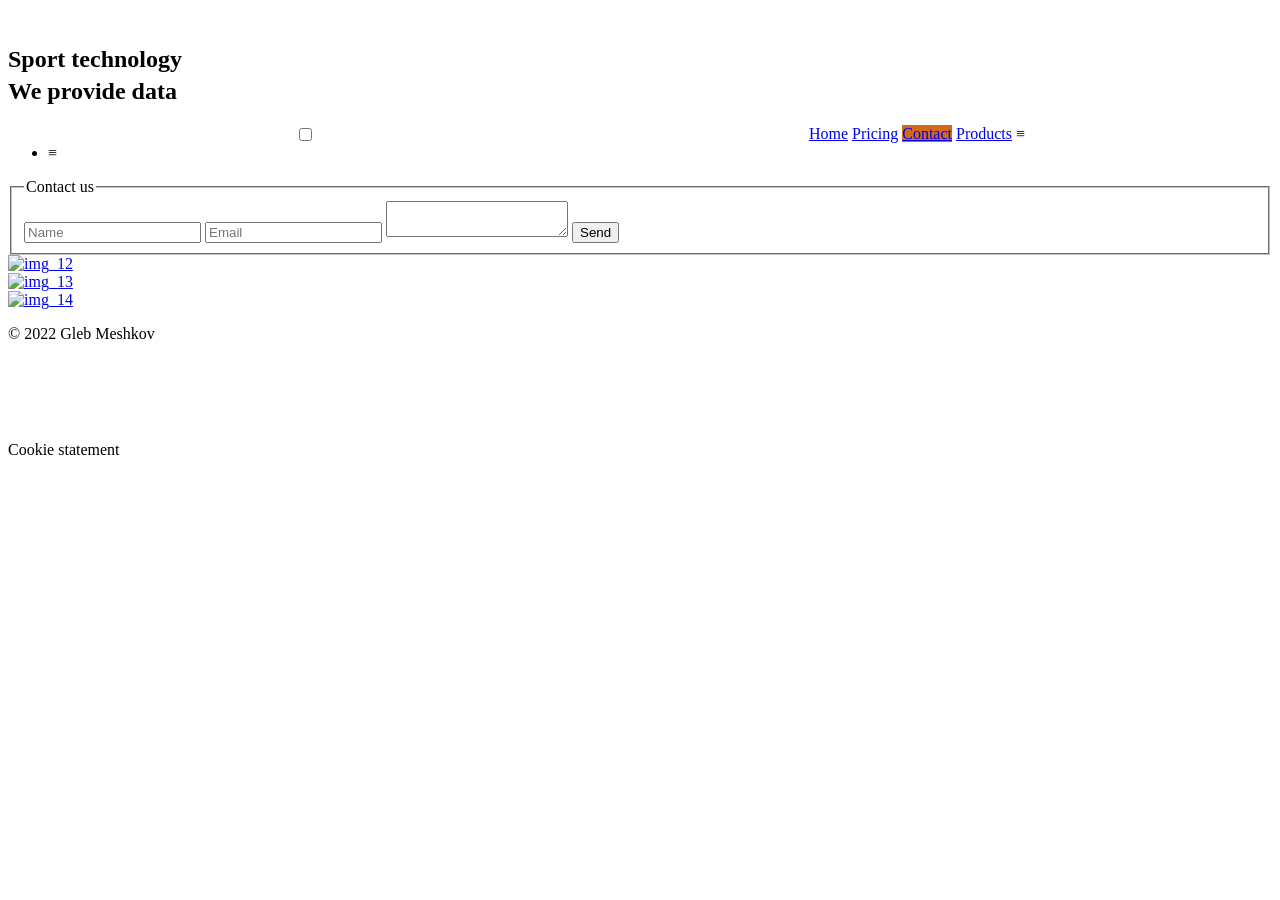
==== contact.html @ eccab487 "Add files via upload" ====
<!DOCTYPE html>
<html lang="en">
<head>
    <meta charset="UTF-8">
    <title>Contact</title>
</head>
<body>
<link rel="preconnect" href="https://fonts.googleapis.com">
<link rel="preconnect" href="https://fonts.gstatic.com" crossorigin="">
<link href="https://fonts.googleapis.com/css2?family=Noto+Sans+Mono:wght@100;300&amp;display=swap" rel="stylesheet">
<link href="css/contact.css" rel="stylesheet">
<meta name="viewport" content="width=device-width, initial-scale=1">
<header>
    <article id="logoAndCompany" style="flex-direction: column; gap: 5px;">
        <img src="img/img_4.png" id="logo" alt="">
        <h1 style="margin-bottom: 5px">Sport technology</h1>
        <h2 style="margin-top: 0;">We provide data</h2>
    </article>
    <nav>
        <ul class='nav-bar'>
            <li class="li" style="display: flex; justify-content: space-around">
                <input type='checkbox' id='check'>
                <span class="menu" >
                    <a class="li" href="index.html">Home</a>
                    <a class="li" href="pricing.html">Pricing</a>
                    <a class="li" href="contact.html" style="background: chocolate">Contact</a>
                    <a class="li" href="product.html">Products</a>
                    <label for="check" class="open-menu">≡</label>
                </span>
            </li>

            <li class="li">
                <label for="check" class="close-menu">≡</label>
            </li>
        </ul>
    </nav>
</header>
<section>
    <form method="post" action="contact.html">
        <fieldset id="form_style">
            <legend>Contact us</legend> <label><input type="text" name="name" placeholder="Name"></label> <label><input type="email" name="email" placeholder="Email"></label> <label>
            <textarea name="message"></textarea></label> <input type="submit" name="send" value="Send">
        </fieldset>
    </form>
    <section id="products">
    <aside id="product_1">
        <article>
            <span class="asides"><a href="https://www.inholland.nl/" style="width: 100%"><img class="scaled_image" src="img/img_12.png" id="img_1" alt="img_12"></a></span>
        </article>
    </aside>
    <aside id="product_2">
        <article>
            <span class="asides"><a href="https://www.inholland.nl/"><img class="scaled_image" src="img/img_13.png" id="img_2" alt="img_13"></a></span>
        </article>
    </aside>
    <aside id="product_3">
        <article>
            <span class="asides"><a href="https://www.inholland.nl/"><img class="scaled_image" src="img/img_14.png" id="img_3" alt="img_14"></a></span>
        </article>
    </aside>
    </section>
</section>
<footer style="height: 100px">
    <p>© 2022 Gleb Meshkov</p>
</footer>
<section id="coockie">
    <p>Cookie statement</p>
</section>
</body>
</html>
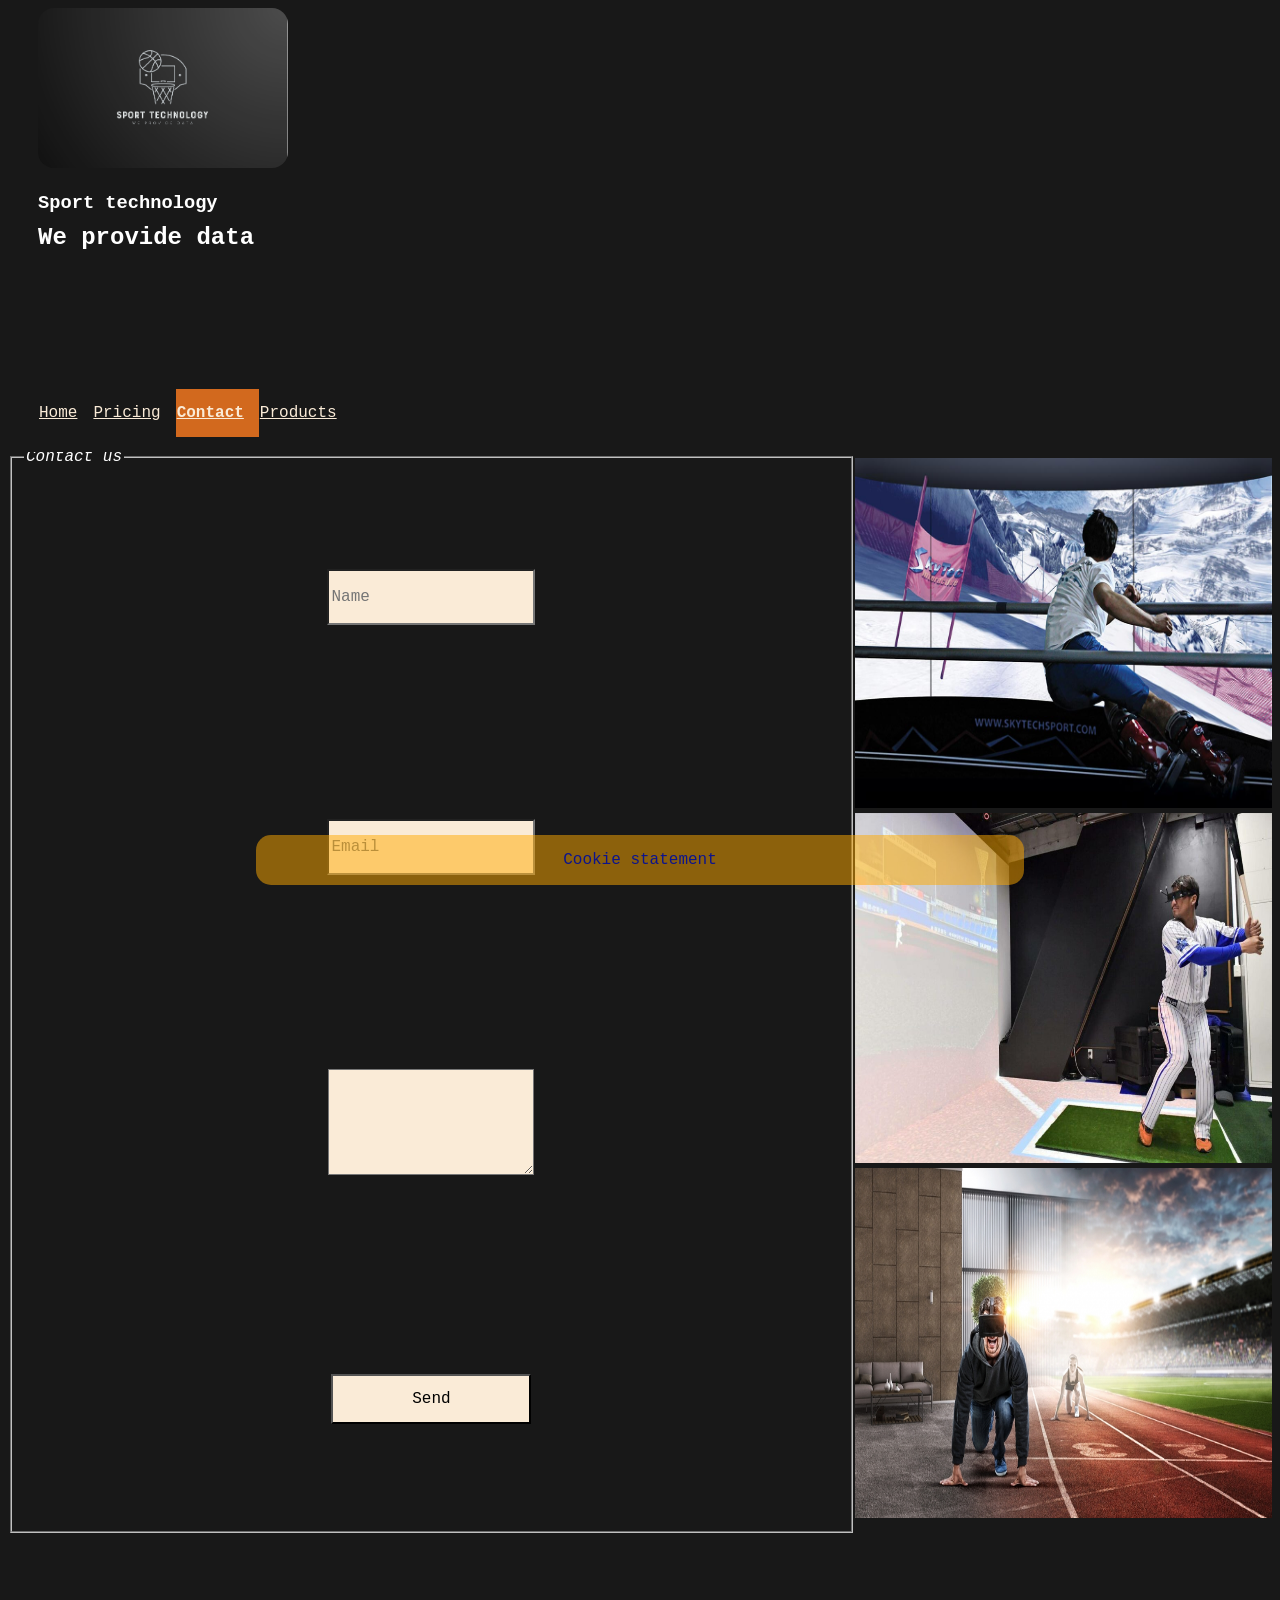
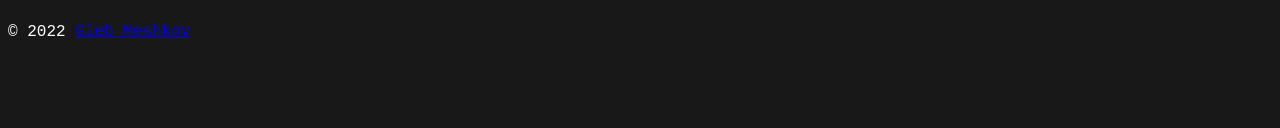
==== commit fae4d4e2: "Update contact.html" ====
--- a/contact.html
+++ b/contact.html
@@ -2,69 +2,98 @@
 <html lang="en">
 <head>
     <meta charset="UTF-8">
+    <meta name="author" content="Gleb Meshkov" />
+    <meta name="description" content="This website was made as a web markup assignment for Inholland University of Applied Science.  " />
+    <meta name="keywords" content="Inholland, Web Markup, Sports, Applied Sciend, AR" />
+    <meta name="viewport" content="width=device-width, initial-scale=1">
     <title>Contact</title>
+    <link rel="icon" type="image/x-icon" href="img/favicon.ico">
 </head>
 <body>
 <link rel="preconnect" href="https://fonts.googleapis.com">
 <link rel="preconnect" href="https://fonts.gstatic.com" crossorigin="">
 <link href="https://fonts.googleapis.com/css2?family=Noto+Sans+Mono:wght@100;300&amp;display=swap" rel="stylesheet">
-<link href="css/contact.css" rel="stylesheet">
-<meta name="viewport" content="width=device-width, initial-scale=1">
-<header>
-    <article id="logoAndCompany" style="flex-direction: column; gap: 5px;">
-        <img src="img/img_4.png" id="logo" alt="">
-        <h1 style="margin-bottom: 5px">Sport technology</h1>
-        <h2 style="margin-top: 0;">We provide data</h2>
+<link href="css/contact.css" rel="stylesheet" type="text/css">
+<header style="width: 100%">
+    <article id="menu_pos">
+        <article id="logoAndCompany" style="flex-direction: column; gap: 5px;">
+            <img title="logo" src="img/img_4.png" id="logo" alt="">
+            <h1 style="margin-bottom: 5px">Sport technology</h1>
+            <h2 style="margin-top: 0;">We provide data</h2>
+
+        </article>
+        <nav>
+            <ul class='nav-bar'>
+                <li class="li" style="display: flex; justify-content: space-around">
+                    <input type='checkbox' id='check'>
+                    <span class="menu">
+                        <a class="li" href="index.html">Home</a>
+                        <a class="li" href="pricing.html">Pricing</a>
+                        <a class="li" href="contact.html" style="background: chocolate"><strong>Contact</strong></a>
+                        <a class="li" href="product.html">Products</a>
+                        <label for="check" class="open-menu">≡</label>
+                    </span>
+                </li>
+
+                <li class="li">
+                    <label for="check" class="close-menu">≡</label>
+                </li>
+            </ul>
+        </nav>
     </article>
-    <nav>
-        <ul class='nav-bar'>
-            <li class="li" style="display: flex; justify-content: space-around">
-                <input type='checkbox' id='check'>
-                <span class="menu" >
-                    <a class="li" href="index.html">Home</a>
-                    <a class="li" href="pricing.html">Pricing</a>
-                    <a class="li" href="contact.html" style="background: chocolate">Contact</a>
-                    <a class="li" href="product.html">Products</a>
-                    <label for="check" class="open-menu">≡</label>
-                </span>
-            </li>
-
-            <li class="li">
-                <label for="check" class="close-menu">≡</label>
-            </li>
-        </ul>
-    </nav>
 </header>
 <section>
     <form method="post" action="contact.html">
         <fieldset id="form_style">
-            <legend>Contact us</legend> <label><input type="text" name="name" placeholder="Name"></label> <label><input type="email" name="email" placeholder="Email"></label> <label>
-            <textarea name="message"></textarea></label> <input type="submit" name="send" value="Send">
+            <legend><em>Contact us</em></legend>
+
+            <label>
+                <input type="text" name="name" placeholder="Name">
+            </label>
+
+            <label>
+                <input type="email" name="email" placeholder="Email">
+            </label>
+
+            <label>
+                <textarea name="message"></textarea>
+            </label>
+            <input type="submit" name="send" value="Send">
         </fieldset>
     </form>
     <section id="products">
-    <aside id="product_1">
-        <article>
-            <span class="asides"><a href="https://www.inholland.nl/" style="width: 100%"><img class="scaled_image" src="img/img_12.png" id="img_1" alt="img_12"></a></span>
-        </article>
-    </aside>
-    <aside id="product_2">
-        <article>
-            <span class="asides"><a href="https://www.inholland.nl/"><img class="scaled_image" src="img/img_13.png" id="img_2" alt="img_13"></a></span>
-        </article>
-    </aside>
-    <aside id="product_3">
-        <article>
-            <span class="asides"><a href="https://www.inholland.nl/"><img class="scaled_image" src="img/img_14.png" id="img_3" alt="img_14"></a></span>
-        </article>
-    </aside>
+        <aside id="product_1">
+            <article>
+                <span class="asides">
+                    <a href="https://www.inholland.nl/" style="width: 100%">
+                        <img title="skier" class="scaled_image" src="img/img_12.png" id="img_1" alt="img_12">
+
+                    </a>
+                </span>
+            </article>
+        </aside>
+        <aside id="product_2">
+            <article>
+                <span class="asides"><a href="https://www.inholland.nl/"><img title="baseball player"
+                                                                              class="scaled_image" src="img/img_13.png"
+                                                                              id="img_2" alt="img_13"></a></span>
+            </article>
+        </aside>
+        <aside id="product_3">
+            <article>
+                <span class="asides"><a href="https://www.inholland.nl/"><img title="runner" class="scaled_image"
+                                                                              src="img/img_14.png" id="img_3"
+                                                                              alt="img_14"></a></span>
+            </article>
+        </aside>
     </section>
 </section>
 <footer style="height: 100px">
-    <p>© 2022 Gleb Meshkov</p>
+    <span></span>
+    <p>&copy; 2022 <a class="linkedin" rel="author" href="https://www.linkedin.com/in/gleb-meshkov-baba8224a/"> Gleb Meshkov</a></p>
 </footer>
 <section id="coockie">
     <p>Cookie statement</p>
 </section>
 </body>
-</html>+</html>
--- a/css/contact.css
+++ b/css/contact.css
@@ -0,0 +1,335 @@
+header, #logoAndCompany{
+
+    display: flex;
+    flex-direction: column;
+    height: 350px;
+    margin-left: 15px;
+
+
+
+}
+
+footer {
+    margin-top: 100px;
+}
+#img_1 {
+    width: 100%;
+}
+#img_2 {
+    width: 100%;
+}
+#img_3 {
+    width: 100%;
+}
+#logo {
+    float: left;
+    width: 250px;
+    height: 160px;
+    border-radius: 16px;
+}
+ul {
+    list-style-type: none;
+    display: flex;
+    gap: 25px;
+    width: 800px;
+
+}
+
+.li {
+    padding: 15px;
+    color: antiquewhite;
+}
+
+section {
+    margin-top: 100px;
+    display: flex;
+    flex-direction: row;
+    justify-content: space-around;
+
+}
+
+.scaled_image {
+
+    height: 350px;
+
+}
+
+body {
+    font-family: 'Noto Sans Mono', monospace;
+    font-size: 1em;
+    background: #181818;
+    color: #FFFFFF;
+}
+table, th, td {
+    border: 1px solid;
+}
+
+#coockie {
+    position: fixed;
+    display: flex;
+    align-items: center;
+    background: #FA0;
+    color: #000fff;
+    justify-content: center;
+    bottom: 15px;
+    left: 20%;
+    right: 20%;
+    width: 60%;
+    border-radius: 15px;
+    padding-top: 0;
+    opacity: 50%;
+}
+
+.nav-bar {
+    width: 100px;
+    display: flex;
+    justify-content: space-between;
+    align-items: center;
+    list-style: none;
+    position: relative;
+    background-color: #181818;
+    padding-right: 0;
+    padding-left: 0;
+
+}
+.menu {display: flex;}
+.menu .li {padding-left: 1px;}
+.menu .li a {
+    display: inline-block;
+    text-decoration: none;
+    color: #FFF;
+    text-align: center;
+    transition: 0.15s ease-in-out;
+    position: relative;
+    text-transform: uppercase;
+
+}
+.menu .li a::after {
+    content: "";
+    position: absolute;
+    bottom: 0;
+    left: 0;
+    width: 0;
+    height: 1px;
+    background-color: #FFF;
+    transition: 0.15s ease-in-out;
+}
+.menu .li a:hover:after {width: 100%;}
+.open-menu , .close-menu {
+    position: absolute;
+    color: #FFF;
+    cursor: pointer;
+    font-size: 1.5rem;
+    display: none;
+}
+.open-menu {
+    top: 50%;
+    left: 20px;
+    transform: translateY(-50%);
+}
+.close-menu {
+    top: 20px;
+    left: 20px;
+}
+#check {display: block; z-index: 1000}
+
+#product_1 {
+    float: right;
+}
+
+#product_2 {
+    float: right;
+}
+
+#product_3 {
+    float: right;
+}
+
+#asides {
+    display: flex;
+    flex-direction: column;
+    float: right;
+    width: 100%;
+}
+#form_style {
+    display: flex;
+    flex-direction: column;
+    justify-content: space-around;
+    align-items: center;
+    width: 100%;
+    height: 100%;
+}
+textarea {
+    width: 200px;
+    height: 100px;
+}
+input {
+    width: 200px;
+    height: 50px;
+
+
+}
+
+textarea, input {
+    background: antiquewhite;
+    font-family: 'Noto Sans Mono', monospace;
+    font-size: 1em;
+}
+form {
+    display: flex;
+    align-items: center;
+    justify-content: center;
+    width: 100%;
+}
+#products {
+    display: flex;
+    flex-direction: column;
+    margin-top: 0;
+}
+#check {display: none;}
+@media (max-width: 1240px) {
+    section {
+        margin-top: 150px
+    }
+    #asides {
+        padding-top: 5px;
+        width: 100%;
+    }
+
+    #product_3 {
+        float: right;
+        margin: 0;
+    }
+    #img_2 {
+        width: 100%;
+        height: 55%;
+    }
+    #img_3 {
+        width: 100%;
+        height: 55%;
+    }
+    #product_1 {
+        float: left;
+        visibility: hidden;
+        height: 0;
+        width: 0;
+    }
+    #coockie {
+        margin-left: 10%;
+        margin-right: 10%;
+        width: 40%;
+    }
+    header {
+        flex-direction: column;
+        gap: 15px;
+    }
+
+    .nav-bar {
+        justify-content: start;
+    }
+    #check {display: none; z-index: 1000}
+
+    table {
+        margin-left: auto;
+        margin-right: auto;
+        width: 100%;
+        margin-top: 100px;
+    }
+    #img_1 {
+        width: 0;
+    }
+
+}
+@media (max-width: 480px) {
+
+    section {
+        margin-left: 0;
+        margin-top: 0;
+    }
+    header {
+        gap: 5px;
+        width: 250px;
+    }
+
+    .scaled_image {
+        width: 100%;
+
+    }
+    .li {
+        color: antiquewhite;
+        font-size: 1em;
+        padding: 0 0;
+
+    }
+    .menu {
+        flex-direction: column;
+        align-items: center;
+        justify-content: center;
+        width: 80%;
+        height: 100vh;
+        position: fixed;
+        top: 0;
+        left: -100%;
+        z-index: 100;
+        background-color: #181818;
+        transition: all 0.2s ease-in-out;
+    }
+    #asides {
+        padding-left: 0;
+        flex-direction: column;
+        margin-left: auto;
+        margin-right: auto;
+        width: 100%;
+    }
+    #product_1 {
+        visibility: visible;
+        width: 100%;
+        height: auto;
+    }
+    #product_2 {
+        width: 100%;
+    }
+    #product_1 {
+        width: 100%;
+    }
+    #img_3 {
+        visibility: visible;
+        width: 100%;
+        height: 250px;
+    }
+    #img_2 {
+        width: 100%;
+        height: 250px;
+    }
+    #img_1 {
+        width: 100%;
+        height: 250px;
+    }
+    .scaled_image {
+        width: 250px;
+        height: 150px;
+    }
+
+    .info_paragraphs {
+        width: 250px;
+    }
+    section {
+        flex-direction: column;
+    }
+    #logo {
+        width: 150px;
+        height: 100px;
+    }
+    header {
+        flex-direction: row;
+    }
+
+    #check {display: none}
+    .menu .li {margin-top: 40px;}
+    .menu .li a {padding: 10px;}
+    .open-menu , .close-menu {display: block;}
+    #check:checked ~ .menu {left: 0;}
+
+
+}
+
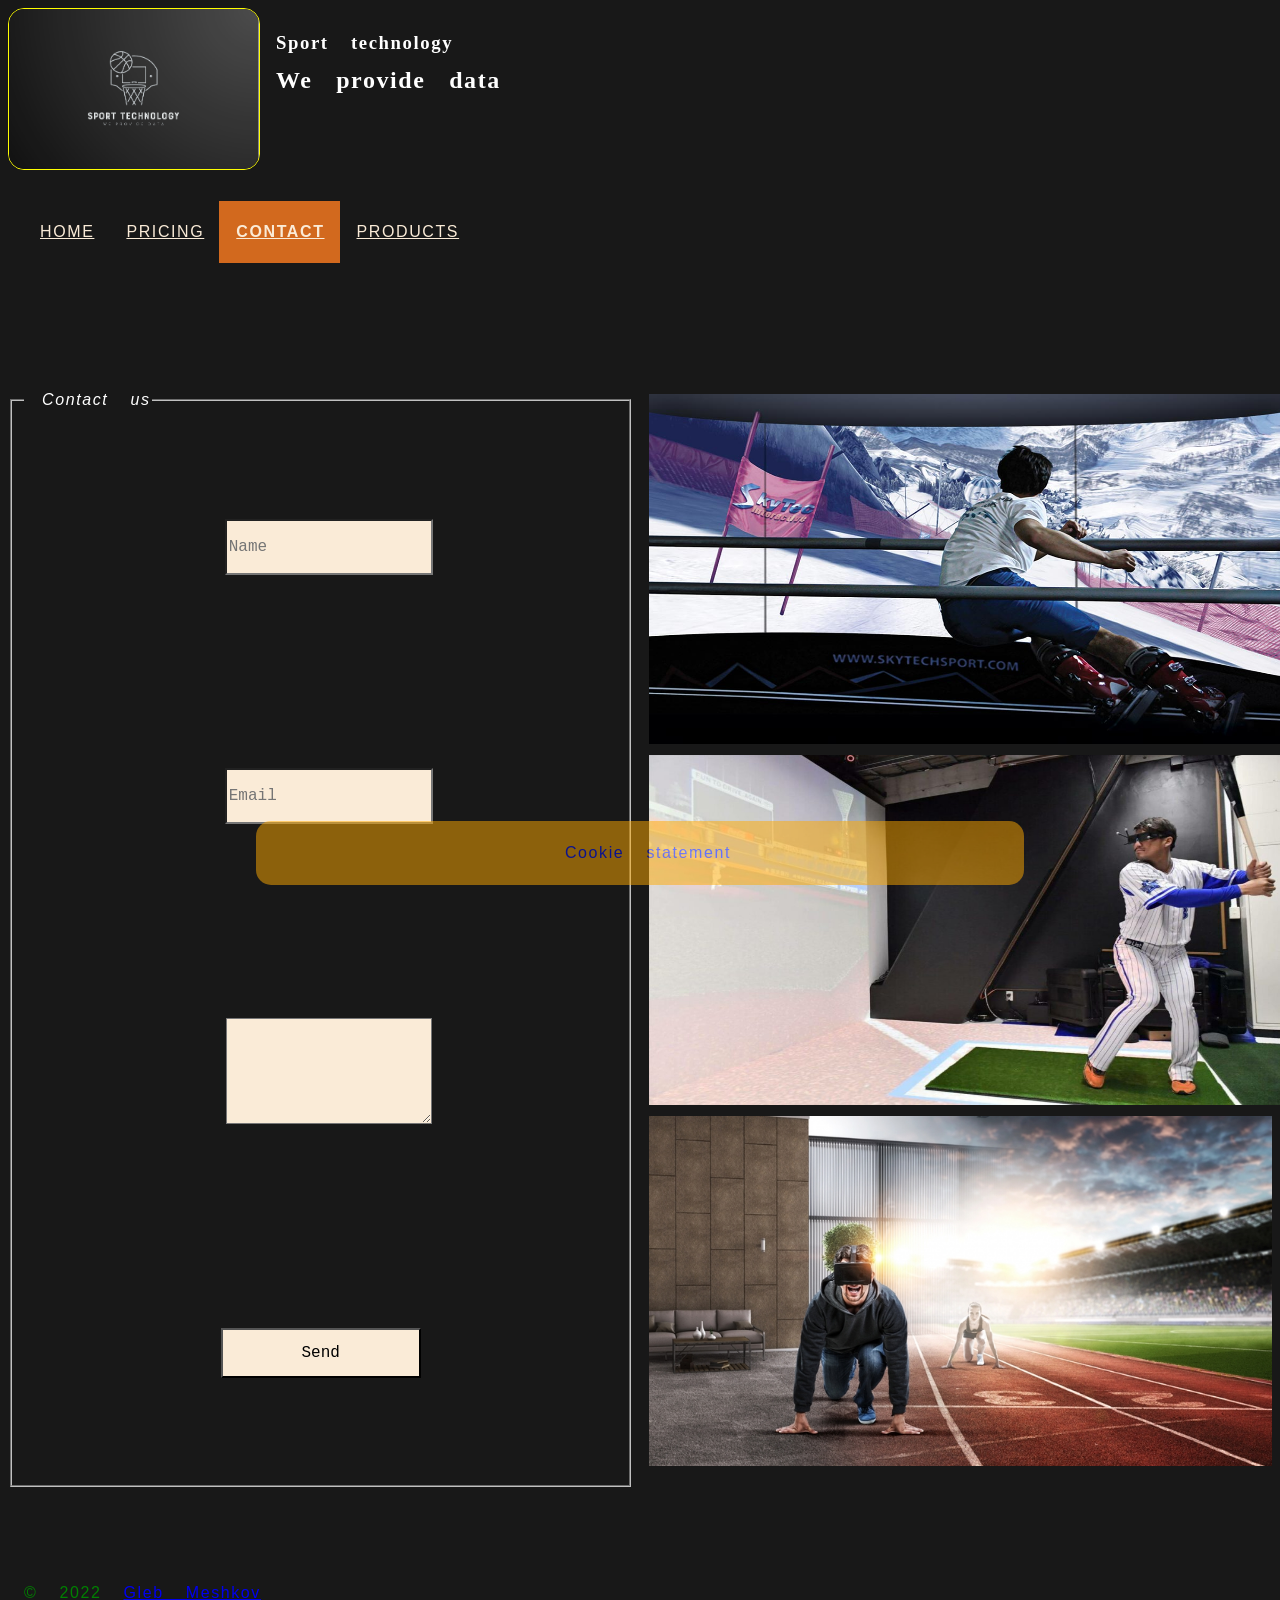
==== commit f8f6e1b6: "Add files via upload" ====
--- a/contact.html
+++ b/contact.html
@@ -9,91 +9,92 @@
     <title>Contact</title>
     <link rel="icon" type="image/x-icon" href="img/favicon.ico">
 </head>
-<body>
+<body class="contact_body">
 <link rel="preconnect" href="https://fonts.googleapis.com">
 <link rel="preconnect" href="https://fonts.gstatic.com" crossorigin="">
 <link href="https://fonts.googleapis.com/css2?family=Noto+Sans+Mono:wght@100;300&amp;display=swap" rel="stylesheet">
-<link href="css/contact.css" rel="stylesheet" type="text/css">
-<header style="width: 100%">
-    <article id="menu_pos">
-        <article id="logoAndCompany" style="flex-direction: column; gap: 5px;">
-            <img title="logo" src="img/img_4.png" id="logo" alt="">
-            <h1 style="margin-bottom: 5px">Sport technology</h1>
-            <h2 style="margin-top: 0;">We provide data</h2>
+<link href="css/style.css" rel="stylesheet" type="text/css">
+<header style="width: 100%" class="contact_header">
+    <article id="contact_menu_pos">
+        <article id="contact_contact_logoAndCompany" style="flex-direction: column; gap: 5px;">
+            <img title="logo" src="img/img_4.png" id="contact_logo" alt="">
+            <h1 class="contact_h1" style="margin-bottom: 5px">Sport technology</h1>
+            <h2 class="contact_h2" style="margin-top: 0;">We provide data</h2>
 
         </article>
         <nav>
-            <ul class='nav-bar'>
-                <li class="li" style="display: flex; justify-content: space-around">
-                    <input type='checkbox' id='check'>
-                    <span class="menu">
-                        <a class="li" href="index.html">Home</a>
-                        <a class="li" href="pricing.html">Pricing</a>
-                        <a class="li" href="contact.html" style="background: chocolate"><strong>Contact</strong></a>
-                        <a class="li" href="product.html">Products</a>
-                        <label for="check" class="open-menu">≡</label>
+            <ul class='contact_nav-bar contact_ul'>
+                <li class="contact_li" style="display: flex; justify-content: space-around">
+                    <input class="contact_input" type='checkbox' id='contact_check'>
+                    <span class="contact_menu">
+                        <a class="contact_li contact_a" href="index.html">Home</a>
+                        <a class="contact_li contact_a" href="pricing.html">Pricing</a>
+                        <a class="contact_li contact_a" href="contact.html" style="background: chocolate"><strong>Contact</strong></a>
+                        <a class="contact_li contact_a" href="product.html">Products</a>
+                        <label for="contact_check" class="contact_open-menu">≡</label>
                     </span>
                 </li>
 
-                <li class="li">
-                    <label for="check" class="close-menu">≡</label>
+                <li class="contact_li">
+                    <label for="contact_check" class="contact_close-menu">≡</label>
                 </li>
             </ul>
         </nav>
     </article>
 </header>
-<section>
-    <form method="post" action="contact.html">
-        <fieldset id="form_style">
+<section class="contact_section">
+    <form class="contact_form" method="post" action="contact.html">
+        <fieldset id="contact_form_style">
             <legend><em>Contact us</em></legend>
 
             <label>
-                <input type="text" name="name" placeholder="Name">
+                <input  class="contact_input" type="text" name="name" placeholder="Name">
             </label>
 
             <label>
-                <input type="email" name="email" placeholder="Email">
+                <input  class="contact_input" type="email" name="email" placeholder="Email">
             </label>
 
             <label>
-                <textarea name="message"></textarea>
+                <textarea class="contact_textarea" name="message"></textarea>
             </label>
-            <input type="submit" name="send" value="Send">
+            <input type="submit"  class="contact_input" name="send" value="Send">
         </fieldset>
     </form>
-    <section id="products">
-        <aside id="product_1">
+    <section id="contact_products"  class="contact_section">
+        <aside id="contact_product_1">
             <article>
-                <span class="asides">
-                    <a href="https://www.inholland.nl/" style="width: 100%">
-                        <img title="skier" class="scaled_image" src="img/img_12.png" id="img_1" alt="img_12">
+                <span class="contact_asides">
+                    <a class="contact_a" href="https://www.inholland.nl/" style="width: 100%">
+                        <img title="skier" class="contact_scaled_image" src="img/img_12.png" id="contact_img_1" alt="img_12">
 
                     </a>
                 </span>
             </article>
         </aside>
-        <aside id="product_2">
+        <aside id="contact_product_2">
             <article>
-                <span class="asides"><a href="https://www.inholland.nl/"><img title="baseball player"
-                                                                              class="scaled_image" src="img/img_13.png"
-                                                                              id="img_2" alt="img_13"></a></span>
+                <span class="contact_asides"><a class="contact_a" href="https://www.inholland.nl/">
+                    <img title="skier" class="contact_scaled_image" src="img/img_13.png" id="contact_img_2" alt="img_12">
+                </a>
+                </span>
             </article>
         </aside>
-        <aside id="product_3">
+        <aside id="contact_product_3">
             <article>
-                <span class="asides"><a href="https://www.inholland.nl/"><img title="runner" class="scaled_image"
-                                                                              src="img/img_14.png" id="img_3"
+                <span class="contact_asides"><a class="contact_a" href="https://www.inholland.nl/"><img title="runner" class="contact_scaled_image"
+                                                                              src="img/img_14.png" id="contact_img_3"
                                                                               alt="img_14"></a></span>
             </article>
         </aside>
     </section>
 </section>
-<footer style="height: 100px">
+<footer style="height: 100px" class="contact_footer">
     <span></span>
-    <p>&copy; 2022 <a class="linkedin" rel="author" href="https://www.linkedin.com/in/gleb-meshkov-baba8224a/"> Gleb Meshkov</a></p>
+    <p>&copy; 2022 <a class="linkedin contact_a" rel="author" href="https://www.linkedin.com/in/gleb-meshkov-baba8224a/"> Gleb Meshkov</a></p>
 </footer>
-<section id="coockie">
+<section id="contact_coockie"  class="contact_section">
     <p>Cookie statement</p>
 </section>
 </body>
-</html>
+</html>
--- a/css/style.css
+++ b/css/style.css
@@ -0,0 +1,1625 @@
+/* Contact page CSS */
+
+#contact_logoAndCompany {
+    font-family: 'Notable';
+    display: flex;
+    flex-direction: column;
+    height: 350px;
+    margin-left: 15px;
+}
+
+.contact_h2, .contact_h1 {
+    font-family: 'Notable';
+}
+
+.contact_body {
+    font-family: Arial, Helvetica, sans-serif;
+    font-size: 1em;
+    background: #181818;
+    color: #FFFFFF;
+    letter-spacing: 0.1em;
+    text-indent: 1em;
+    line-height: 2em;
+    word-spacing: 1em;
+ }
+.contact_footer {
+    margin-top: 100px;
+}
+#contact_img_1 {
+    width: 100%;
+}
+#contact_img_2 {
+    width: 100%;
+}
+#contact_contact_img_3 {
+    width: 100%;
+}
+#contact_logo {
+    float: left;
+    width: 250px;
+    height: 160px;
+    border-radius: 16px;
+
+    border-color: yellow;
+    border-style: solid;
+    border-width: 1px;
+}
+.contact_ul {
+    list-style-type: none;
+    display: flex;
+    flex-grow: 1;
+    flex-shrink: 1;
+    gap: 25px;
+    width: 800px;
+
+}
+
+.contact_li {
+    padding: 15px;
+    color: #faebd7;
+}
+
+.contact_section {
+    margin-top: 100px;
+    display: flex;
+    flex-direction: row;
+    justify-content: space-around;
+
+}
+
+.contact_scaled_image {
+    height: 350px;
+}
+#contact_coockie {
+    position: fixed;
+    display: flex;
+    align-items: center;
+    background: #FA0;
+    color: #000fff;
+    justify-content: center;
+    bottom: 15px;
+    left: 20%;
+    right: 20%;
+    width: 60%;
+    border-radius: 15px;
+    padding-top: 0;
+    opacity: 50%;
+    z-index: 9999;
+}
+
+.contact_nav-bar {
+
+    text-transform: uppercase;
+    width: 100px;
+    display: flex;
+    justify-content: space-between;
+    align-items: center;
+    list-style: none;
+    position: relative;
+    background-color: #181818;
+    padding-right: 0;
+    padding-left: 0;
+
+}
+.contact_menu {display: flex;}
+.contact_menu .contact_li {padding-left: 1px;}
+.contact_menu .contact_li a {
+    text-decoration: none;
+    color: #FFF;
+    text-align: center;
+    transition: 0.15s ease-in-out;
+    position: relative;
+    text-transform: uppercase;
+
+}
+.contact_menu .contact_li .contact_a::after {
+    content: "";
+    position: absolute;
+    bottom: 0;
+    left: 0;
+    width: 0;
+    height: 1px;
+    background-color: #FFF;
+    transition: 0.15s ease-in-out;
+}
+.contact_menu .contact_li .contact_a:hover:after {width: 100%;}
+.contact_open-menu , .contact_close-menu {
+    position: absolute;
+    color: #FFF;
+    cursor: pointer;
+    font-size: 1.5rem;
+    display: none;
+}
+.contact_open-menu {
+    top: 50%;
+    left: 20px;
+    transform: translateY(-50%);
+}
+.contact_close-menu {
+    top: 20px;
+    left: 20px;
+}
+#contact_check {display: block; z-index: 1000}
+
+#contact_product_1 {
+    float: right;
+}
+
+#contact_product_2 {
+    float: right;
+}
+
+#contact_product_3 {
+    float: right;
+}
+
+#contact_asides {
+    display: flex;
+    flex-direction: column;
+    float: right;
+    width: 100%;
+}
+#contact_form_style {
+    display: flex;
+    flex-direction: column;
+    justify-content: space-around;
+    align-items: center;
+    width: 100%;
+    height: 100%;
+}
+.contact_textarea {
+    width: 200px;
+    height: 100px;
+}
+.contact_input {
+    width: 200px;
+    height: 50px;
+
+
+}
+
+.contact_textarea, .contact_input {
+    background: antiquewhite;
+    font-family: 'Noto Sans Mono', monospace;
+    font-size: 1em;
+}
+.contact_form {
+    display: flex;
+    align-items: center;
+    justify-content: center;
+    width: 100%;
+}
+#contact_products {
+    display: flex;
+    flex-direction: column;
+    margin-top: 0;
+}
+#contact_check {display: none;}
+
+#contact_menu_pos {
+    display: flex;
+    flex-direction: column;
+    width: 100%;
+
+}
+#index_logoAndCompany{
+    font-family: 'Notable';
+    display: flex;
+    flex-direction: column;
+    height: 350px;
+
+    margin-left: 15px;
+}
+
+.index_h2, .index_h1 {
+    font-family: 'Notable';
+}
+
+.index_body {
+    font-family: Arial, Helvetica, sans-serif;
+    font-size: 1em;
+    background: #181818;
+    color: #FFFFFF;
+    letter-spacing: 0.1em;
+    text-indent: 1em;
+    line-height: 2em;
+    word-spacing: 1em;
+}
+
+.index_footer {
+    margin-top: 100px;
+}
+#index_logo {
+    float: left;
+    width: 250px;
+    height: 160px;
+    border-radius: 16px;
+
+    border-color: yellow;
+    border-style: solid;
+    border-width: 1px;
+}
+.index_ul {
+    list-style-type: none;
+    display: flex;
+    flex-grow: 1;
+    flex-shrink: 1;
+    gap: 25px;
+    width: 800px;
+
+}
+.index_pc_ol {
+    list-style-type: none;
+    padding-left: 50px;
+}
+.index_li {
+    padding: 15px;
+    font-size: 1.5em;
+    color: antiquewhite;
+}
+
+.index_section {
+    padding-top: 100px;
+    display: flex;
+    flex-direction: row;
+    align-items: start;
+    width: 100%;
+
+}
+.index_article {
+    width: 100%;
+    margin: 0;
+}
+
+.index_textAndImages {
+    display: flex;
+    flex-direction: column;
+    gap: 20px;
+    width: 100%;
+    /*border: 1px solid red;*/
+}
+.index_im {
+    width: 40%;
+}
+.index_scaled_image {
+
+    width: 100%;
+    height: 100%;
+    background-size: cover;
+
+}
+.index_info_paragraphs {
+    float: left;
+
+    width: 50%;
+}
+
+.index_paragraph_li {
+    font-size: 1em;
+    padding-left: 25px;
+    color: antiquewhite;
+}
+
+#index_menu_pos {
+        display: flex;
+        flex-direction: column;
+        width: 100%;
+}
+
+#index_coockie {
+    position: fixed;
+    display: flex;
+    align-items: center;
+    background: #FA0;
+    color: #000fff;
+    justify-content: center;
+    bottom: 15px;
+    left: 20%;
+    right: 20%;
+    width: 60%;
+    border-radius: 15px;
+    padding-top: 0;
+    opacity: 50%;
+    z-index: 9999;
+}
+
+.index_aside_lst {
+    float: right;
+}
+.index_par_img {
+    float: right; padding-left: 5px;
+}
+.index_aside_lst_tablet_mobile {
+    visibility: hidden;
+    width: 0;
+    height: 0;
+}
+.index_paragraph_li_mobile_lap {
+    height: 0;
+}
+#index_video_style {
+    width: 100%;
+    height: 480px;
+}
+.index_nav-bar {
+    text-transform: uppercase;
+    width: 100%;
+    display: flex;
+    justify-content: space-between;
+    align-items: center;
+    list-style: none;
+    position: relative;
+    background-color: #181818;
+    padding: 0;
+}
+.index_header {
+    margin-left: 0;
+}
+#index_logoAndCompany {
+    width: 70%;
+}
+#index_logo {
+    width: 200px;
+}
+.index_menu {display: flex;}
+.index_menu .index_li {padding-left: 1px;}
+.index_menu .li .index_a {
+    text-decoration: none;
+    color: #FFF;
+    text-align: center;
+    transition: 0.15s ease-in-out;
+    position: relative;
+    text-transform: uppercase;
+}
+.index_menu .index_li .index_a::after {
+    content: "";
+    position: absolute;
+    bottom: 0;
+    left: 0;
+    width: 0;
+    height: 1px;
+
+    background-color: #FFF;
+    transition: 0.15s ease-in-out;
+}
+.index_menu li .index_a:hover:after {width: 100%;}
+.index_open-menu , .index_close-menu {
+    position: absolute;
+    color: #FFF;
+    cursor: pointer;
+    font-size: 1.5rem;
+    display: none;
+}
+.index_open-menu {
+    top: 50%;
+    left: 20px;
+    transform: translateY(-50%);
+}
+.index_close-menu {
+    top: 20px;
+    left: 20px;
+}
+#index_check {display: none;}
+
+.linkedin:hover {
+    color: blue;
+}
+.linkedin:active {
+  color: green;
+}
+#index_brown > p {
+    color: #d6dbc1;
+}
+span + p {
+    color: green;
+}
+
+.index_figure {
+    border: solid 1px;
+    background: rgb(125, 125, 125);
+
+}
+.index_figcaption {
+    text-align: center;
+    background: rgb(125, 125, 125);
+}
+/* Pricing page CSS */
+
+#pricing_logoAndCompany {
+    font-family: 'Notable';
+    display: flex;
+    flex-direction: column;
+    height: 350px;
+    margin-left: 15px;
+}
+
+.pricing_h2, .pricing_h1 {
+    font-family: 'Notable';
+}
+
+.pricing_header {
+    display: flex;
+}
+
+.pricing_body {
+    font-family: Arial, Helvetica, sans-serif;
+    font-size: 1em;
+    background: #181818;
+    color: #FFFFFF;
+    letter-spacing: 0.1em;
+    text-indent: 1em;
+    line-height: 2em;
+    word-spacing: 1em;
+}
+.pricing_footer {
+    margin-top: 100px;
+}
+
+#pricing_img_1 {
+    width: 100%;
+}
+#pricing_img_2 {
+    width: 100%
+}
+#pricing_img_3 {
+    width: 100%
+}
+#pricing_logo {
+    float: left;
+    width: 250px;
+    height: 160px;
+    border-radius: 16px;
+
+    border-color: yellow;
+    border-style: solid;
+    border-width: 1px;
+}
+.pricing_ul {
+    list-style-type: none;
+    display: flex;
+    flex-grow: 1;
+    flex-shrink: 1;
+    gap: 25px;
+    width: 800px;
+
+}
+.pricing_pc_ol {
+    list-style-type: none;
+    padding-top: 45%;
+    padding-left: 50px;
+}
+.pricing_li {
+    padding: 15px;
+    color: antiquewhite;
+}
+
+#pricing_section {
+    margin-top: 100px;
+    display: flex;
+    flex-direction: row;
+    justify-content: space-around;
+
+
+}
+
+.pricing_scaled_image {
+    height: 350px;
+}
+
+
+table, th, td {
+    border: 1px solid;
+}
+table {
+    width: 100%;
+}
+#pricing_coockie {
+    position: fixed;
+    display: flex;
+    align-items: center;
+    background: #FA0;
+    color: #000fff;
+    justify-content: center;
+    bottom: 15px;
+    left: 20%;
+    right: 20%;
+    width: 60%;
+    border-radius: 15px;
+    padding-top: 0;
+    opacity: 50%;
+    z-index: 9999;
+
+}
+
+.pricing_nav-bar {
+    text-transform: uppercase;
+    width: 100%;
+    display: flex;
+    justify-content: space-between;
+    align-items: center;
+    list-style: none;
+    position: relative;
+    background-color: #181818;
+    padding: 12px 0;
+}
+.pricing_menu {display: flex;}
+.pricing_menu .pricing_li {margin-top: 40px}
+.pricing_menu .pricing_li .pricing_a {
+    text-decoration: none;
+    color: #FFF;
+    text-align: center;
+    transition: 0.15s ease-in-out;
+    position: relative;
+    text-transform: uppercase;
+}
+.pricing_menu .pricing_li .pricing_a::after {
+    content: "";
+    position: absolute;
+    bottom: 0;
+    left: 0;
+    width: 0;
+    height: 1px;
+    background-color: #FFF;
+    transition: 0.15s ease-in-out;
+}
+.pricing_menu .pricing_li .pricing_a:hover:after {width: 100%;}
+.pricing_open-menu , .pricing_close-menu {
+    position: absolute;
+    color: #FFF;
+    cursor: pointer;
+    font-size: 1.5rem;
+    display: none;
+}
+.pricing_open-menu {
+    top: 50%;
+    left: 20px;
+    transform: translateY(-50%);
+}
+.pricing_close-menu {
+    top: 20px;
+    left: 20px;
+}
+#pricing_check {display: block; z-index: 1000;}
+
+#pricing_product_1 {
+    float: left;
+    width: 100%;
+}
+
+#pricing_product_2 {
+    float: left;
+    width: 100%;
+}
+
+#pricing_product_3 {
+    float: left;
+    width: 100%;
+}
+
+#pricing_asides {
+    display: flex;
+    flex-direction: column;
+    float: right;
+}
+#pricing_check {display: none;}
+
+.index_aside_lst > p {
+    color: #964B00;
+}
+span + p {
+    color: green;
+}
+thead {
+    background: #FFC72B;
+    color: black;
+    font-weight: bold;
+}
+
+.linkedin:hover {
+    color: blue;
+}
+.linkedin:active {
+  color: green;
+}
+tr td:first-child {
+    background-color: #FF0;
+}
+table {
+    color: green;
+}
+tr {
+    background: #FFF;
+}
+tr:nth-child(2n) {
+  background-color: #CFF;
+}
+/* Product page CSS */
+
+#product_logoAndCompany{
+    font-family: 'Notable';
+    display: flex;
+    flex-direction: column;
+    height: 350px;
+    margin-left: 15px;
+}
+
+.product_h2, .product_h1 {
+    font-family: 'Notable';
+}
+
+.product_body {
+    font-family: Arial, Helvetica, sans-serif;
+    font-size: 1em;
+    background: #181818;
+    color: #FFFFFF;
+    letter-spacing: 0.1em;
+    line-height: 2em;
+    word-spacing: 1em;
+    text-indent: 1em;
+ }
+.product_footer {
+    margin-top: 100px;
+}
+#product_logo {
+    float: left;
+    width: 250px;
+    height: 160px;
+    border-radius: 16px;
+
+    border-color: yellow;
+    border-style: solid;
+    border-width: 1px;
+}
+.product_ul {
+    list-style-type: none;
+    display: flex;
+    gap: 25px;
+    width: 800px;
+
+}
+.product_pc_ol {
+    list-style-type: none;
+    padding-top: 45%;
+    padding-left: 50px;
+}
+.product_li {
+    padding: 15px;
+    color: antiquewhite;
+}
+
+#product_section {
+    margin-top: 100px;
+    width: 100%;
+    display: grid;
+    gap: 10px;
+
+
+}
+
+#product_first {
+    grid-column: 2;
+    grid-row: 4;
+}
+#product_second {
+    grid-column: 1;
+    grid-row: 1;
+}
+#product_fourth {
+    grid-column: 3;
+    grid-row: 6;
+}
+#product_fifth {
+    grid-column: 1;
+    grid-row: 5;
+}
+#product_third {
+    grid-column: 3;
+    grid-row: 3;
+}
+#product_sixth {
+    grid-column: 2;
+    grid-row: 7;
+}
+
+
+#product_textAndImages {
+    display: flex;
+    flex-direction: column;
+    gap: 20px;
+    /*border: 1px solid red;*/
+}
+.product_scaled_image {
+    height: 350px;
+
+}
+.product_info_paragraphs {
+    float: left;
+    width: 100%;
+}
+
+.product_paragraph_li {
+    font-size: 1em;
+    padding-left: 25px;
+}
+
+#product_coockie {
+    position: fixed;
+    display: flex;
+    align-items: center;
+    background: #FA0;
+    color: #000fff;
+    justify-content: center;
+    bottom: 15px;
+    left: 20%;
+    right: 20%;
+    width: 60%;
+    border-radius: 15px;
+    padding-top: 0;
+    opacity: 50%;
+    z-index: 9999;
+}
+
+.product_nav-bar {
+    text-transform: uppercase;
+    width: 100%;
+    display: flex;
+    justify-content: space-between;
+    align-items: center;
+    list-style: none;
+    position: relative;
+    background-color: #181818;
+    padding-left: 0;
+
+}
+.product_menu {display: flex;}
+
+.product_menu .product_li .product_a {
+    text-decoration: none;
+    color: #FFF;
+    text-align: center;
+    transition: 0.15s ease-in-out;
+    position: relative;
+    text-transform: uppercase;
+}
+.product_menu .product_li .product_a::after {
+    content: "";
+    position: absolute;
+    bottom: 0;
+    left: 0;
+    width: 0;
+    height: 1px;
+    background-color: #FFF;
+    transition: 0.15s ease-in-out;
+}
+.product_menu .product_li .product_a:hover:after {width: 100%;}
+.product_open-menu , .product_close-menu {
+    position: absolute;
+    color: #FFF;
+    cursor: pointer;
+    font-size: 1.5rem;
+    display: none;
+}
+.product_open-menu {
+    top: 50%;
+    left: 20px;
+    transform: translateY(-50%);
+}
+.product_close-menu {
+    top: 20px;
+    left: 20px;
+}
+#product_check {display: block; z-index: 1000}
+
+#product_product_1 {
+    float: right;
+}
+
+#product_product_2 {
+    margin-right: auto;
+    margin-left: auto;
+}
+
+#product_product_3 {
+    float: left;
+}
+
+
+#product_check {
+    display: none;
+}
+.linkedin:hover {
+    color: blue;
+}
+.linkedin:active {
+  color: green;
+}
+.product_info_paragraphs::first-letter {
+    font-size: 1.5rem;
+    font-weight: bold;
+    color: brown;
+}
+#product_menu_pos {
+        display: flex;
+        flex-direction: column;
+        width: 100%;
+}
+@media (max-width: 1240px) {
+    .contact_section {
+        margin-top: 150px
+    }
+    #contact_asides {
+        padding-top: 5px;
+        width: 100%;
+    }
+
+    #contact_product_3 {
+        float: right;
+        margin: 0;
+    }
+    #contact_product_1 {
+        width: 100%;
+    }
+    #contact_img_3 {
+        width: 100%;
+        height: 55%;
+    }
+    #contact_product_1 {
+        float: left;
+        visibility: hidden;
+        height: 0;
+        width: 0;
+    }
+    #contact_coockie {
+        margin-left: 0;
+        margin-right: 20%;
+        width: 60%;
+    }
+    .contact_header {
+        flex-direction: column;
+        gap: 15px;
+    }
+
+    .contact_nav-bar {
+        justify-content: start;
+    }
+    #contact_check {display: none; z-index: 1000}
+
+    .contact_table {
+        margin-left: auto;
+        margin-right: auto;
+        width: 100%;
+        margin-top: 100px;
+    }
+    #contact_img_1 {
+        width: 0;
+    }
+    #contact_img_2 {
+        width: 100%;
+        height: 250px;
+    }
+    #index_technologies {
+        width: 100%;
+    }
+    .index_section {
+        padding-top: 300px;
+        display: flex;
+        flex-direction: column;
+        align-items: start;
+    }
+    .index_aside_lst {
+        top: 0;
+        visibility: hidden;
+        width: 0;
+        height: 0;
+    }
+    .index_aside_lst_tablet_mobile {
+        visibility: visible;
+        width: 100%;
+        height: 300px;
+        margin-top: 100px;
+    }
+    .index_info_paragraphs {
+        padding-left: 15px;
+    }
+    .index_article {
+        width: 100%;
+    }
+
+    .index_info_paragraphs {
+        float: right;
+        width: 50%;
+        padding: 0;
+    }
+    .index_scaled_image {
+        width: 100%;
+    }
+
+    .index_par_img {
+        float: left;
+    }
+    .index_header {
+        gap: 5px;
+    }
+    .index_li {
+        padding: 15px;
+        font-size: 1em;
+        color: antiquewhite;
+    }
+
+    .index_pc_ol {
+        width: 0;
+        height: 0;
+        padding: 0;
+    }
+    .index_paragraph_li_pc {
+        height: 0;
+    }
+    .index_paragraph_li_mobile_lap {
+        padding-top: 35px;
+        padding-left: 0;
+        padding-right: 0;
+    }
+    #index_technologies {
+        float: none;
+        margin-left: 0;
+        margin-right: 0;
+        list-style-type: none;
+    }
+    #index_video_style {
+        padding-top: 300px;
+    }
+    #pricing_product_3 {
+        float: right;
+        margin: 0;
+        width: 50%;
+    }
+    #pricing_product_2 {
+        width: 50%;
+    }
+    #pricing_product_1 {
+        float: left;
+        visibility: hidden;
+        height: 0;
+        width: 0;
+    }
+    .pricing_header {
+        flex-direction: column;
+        gap: 15px;
+    }
+    #pricing_section {
+        flex-direction: column;
+        width: 100%;
+    }
+    .pricing_nav-bar {
+        justify-content: start;
+    }
+    #pricing_check {display: none; z-index: 1000}
+
+    #pricing_img_1 {
+        width: 0;
+        height: 0;
+    }
+
+    #pricing_img_2 {
+        width: 100%;
+    }
+    #pricing_img_3{
+        width: 100%;
+    }
+    #pricing_product_aside {
+        display: flex;
+        align-items: center;
+        justify-content: center;
+    }
+    #pricing_asides {
+        flex-direction: row;
+        align-items: center;
+        justify-items: center;
+        width: 100%;
+
+    }
+    table {
+        margin-left: auto;
+        margin-right: auto;
+        margin-top: 100px;
+    }
+    #pricing_coockie {
+        left: 5%;
+        right: 5%;
+        width: 90%;
+    }
+    thead {
+        background: #FFC72B;
+        color: black;
+        font-weight: bold;
+    }
+
+
+
+    .linkedin:hover {
+        color: blue;
+    }
+    .linkedin:active {
+      color: green;
+    }
+    tr td:first-child {
+        background-color: #FF0;
+    }
+    table {
+        color: green;
+    }
+    tr {
+        background: #FFF;
+    }
+    tr:nth-child(2n) {
+      background-color: #CFF;
+      }
+
+     #product_section {
+        grid-template-columns: 49% 49%;
+    }
+
+    #product_img_p_5 {
+        width: 100%;
+    }
+    #product_first {
+        grid-row: 1;
+        grid-column: 1;
+    }
+    #product_second {
+        grid-row: 3;
+        grid-column: 2;
+    }
+    #product_third {
+        grid-row: 4;
+        grid-column: 1;
+    }
+    #product_fifth {
+        grid-row: 5;
+        grid-column: 2;
+    }
+    #product_sixth {
+        grid-row: 6;
+        grid-column: 1;
+    }
+    #product_fourth {
+        grid-row: 1;
+        grid-column: 1;
+        visibility: hidden;
+    }
+
+    #product_product_2 {
+        float: right;
+        margin: 0;
+        width: 49%;
+    }
+    #product_product_1 {
+        width: 49%;
+    }
+    #product_img_1 {
+        width: 100%;
+    }
+    #product_img_2 {
+        width: 100%;
+    }
+    #product_product_3 {
+        float: left;
+        visibility: hidden;
+        height: 0;
+        width: 0;
+    }
+    header {
+        flex-direction: column;
+        gap: 15px;
+    }
+    #product_section {
+        margin-top: 50px;
+    }
+
+    #product_check {display: none; z-index: 1000}
+
+    #product_img_3 {
+        width: 0;
+        height: 0;
+    }
+    #product_product_aside {
+        display: flex;
+        align-items: center;
+        justify-content: center;
+    }
+    #product_coockie {
+        left:5%;
+        right: 5%;
+        width: 80%;
+    }
+}
+@media (max-width: 480px) {
+
+    .contact_section {
+        margin-left: 0;
+        margin-top: 0;
+    }
+    .contact_header {
+        gap: 5px;
+        width: 250px;
+    }
+
+    .contact_scaled_image {
+        width: 100%;
+
+    }
+    .contact_li {
+        color: #faeba6;
+        font-size: 1em;
+        padding: 0 0;
+
+    }
+    .contact_menu {
+        flex-direction: column;
+        align-items: center;
+        justify-content: center;
+        width: 80%;
+        height: 100vh;
+        position: fixed;
+        top: 0;
+        left: -100%;
+        z-index: 100;
+        background-color: #181818;
+        transition: all 0.2s ease-in-out;
+    }
+    #contact_asides {
+        padding-left: 0;
+        flex-direction: column;
+        margin-left: auto;
+        margin-right: auto;
+        width: 100%;
+    }
+    #contact_product_1 {
+        visibility: visible;
+        width: 100%;
+        height: auto;
+    }
+    #contact_product_2 {
+        width: 100%;
+    }
+    #contact_product_1 {
+        width: 100%;
+    }
+    #contact_img_3 {
+        visibility: visible;
+        width: 100%;
+        height: 250px;
+    }
+    #contact_img_2 {
+        width: 100%;
+        height: 250px;
+    }
+    #contact_product_1 {
+        width: 100%;
+    }
+    #contact_img_1 {
+        width: 100%;
+        height: 250px;
+    }
+    .contact_scaled_image {
+        width: 250px;
+        height: 150px;
+    }
+
+    .contact_info_paragraphs {
+        width: 250px;
+    }
+    .contact_section {
+        flex-direction: column;
+    }
+    #contact_logo {
+        width: 150px;
+        height: 100px;
+    }
+    .contact_header {
+        flex-direction: row;
+    }
+    .pricing_header {
+        flex-direction: row;
+    }
+    #contact_check {display: none}
+    .contact_menu .contact_li {margin-top: 40px;}
+    .contact_menu .contact_li .contact_a {padding: 10px;}
+    .contact_open-menu , .contact_close-menu {display: block;}
+    #contact_check:checked ~ .contact_menu {left: 0;}
+    h2 h1 {
+        font-size: 0.5em;
+    }
+    #contact_menu_pos {
+    display: flex;
+    flex-direction: row;
+    width: 100%;
+
+    }
+    #index_logo {
+        width: 150px;
+        height: 100px;
+    }
+
+    #index_menu_pos {
+        display: flex;
+        flex-direction: row;
+        width: 100%;
+
+    }
+    .index_section {
+        padding-top: 250px;
+        display: flex;
+        flex-direction: column;
+        align-items: start;
+    }
+    .index_aside_lst {
+        top: 0;
+        visibility: hidden;
+        width: 0;
+        height: 0;
+    }
+    .index_aside_lst_tablet_mobile {
+        visibility: visible;
+        width: 100%;
+        height: 400px;
+        padding-left: 0;
+        list-style-type: none;
+    }
+    .index_info_paragraphs {
+        margin-left: 0;
+        padding: 0;
+        width: 100%;
+        float: left;
+    }
+    .index_article {
+        width: 100%;
+        display: block;
+    }
+    .index_par_img {
+        float: left;
+    }
+    .index_header {
+        gap: 5px;
+        flex-direction: row;
+    }
+    .index_paragraph_li_mobile_lap {
+        padding-top: 95px;
+    }
+    .index_li {
+        color: antiquewhite;
+        font-size: 1em;
+    }
+    .index_im {
+        width: 100%;
+    }
+
+    .index_pc_ol {
+
+        width: 0;
+        height: 0;
+        padding: 0;
+    }
+    .index_paragraph_li_pc {
+        height: 0;
+    }
+    .index_scaled_image {
+        width: 100%;
+
+    }
+
+    #index_video_style {
+        visibility: hidden;
+        width: 0;
+        height: 0;
+    }
+
+    .index_menu {
+        flex-direction: column;
+        align-items: center;
+        justify-content: center;
+        width: 80%;
+        height: 100vh;
+        position: fixed;
+        top: 0;
+        left: -100%;
+        z-index: 100;
+        background-color: #181818;
+        transition: all 0.2s ease-in-out;
+    }
+    #index_logoAndCompany {
+        width: 60%;
+    }
+    .index_menu .index_li {margin-top: 40px;}
+    .index_menu .index_li a {padding: 10px;}
+    #index_check {display: none}
+    .index_open-menu , .index_close-menu {display: block;}
+    #index_check:checked ~ .index_menu {left: 0;}
+    figure {margin: 0;}
+    #pricing_menu_pos {
+        display: flex;
+        flex-direction: row;
+        width: 100%;
+    }
+    .pricing_header {
+        gap: 5px;
+        width: 250px;
+        flex-direction: row;
+    }
+    .pricing_li {
+        padding: 15px;
+        font-size: 1em;
+        color: antiquewhite;
+    }
+
+    .pricing_scaled_image {
+        width: 450px;
+
+    }
+    #pricing_coockie {
+        left: 5%;
+        width: 90%;
+        right: 5%;
+
+    }
+    .pricing_menu {
+        flex-direction: column;
+        align-items: center;
+        justify-content: center;
+        width: 80%;
+        height: 100vh;
+        position: fixed;
+        top: 0;
+        left: -100%;
+        z-index: 100;
+        background-color: #181818;
+        transition: all 0.2s ease-in-out;
+    }
+    #pricing_asides {
+        padding-left: 0;
+        flex-direction: column;
+    }
+    #pricing_product_1 {
+        visibility: visible;
+        width: 100%;
+        height: auto;
+    }
+    #pricing_product_2 {
+        width: 100%;
+    }
+    #pricing_product_3 {
+        width: 100%;
+    }
+    #pricing_img_3 {
+        visibility: visible;
+        width: 100%;
+        height: 150px;
+    }
+    #pricing_img_2 {
+        width: 100%;
+        height: 150px;
+    }
+    #pricing_img_1 {
+        width: 100%;
+        height: 150px;
+    }
+    .pricing_scaled_image {
+        width: 100%;
+        height: 150px;
+    }
+
+    .pricing_info_paragraphs {
+        width: 250px;
+    }
+    #pricing_section {
+        width: 100%;
+    }
+    #pricing_logo {
+        width: 150px;
+        height: 100px;
+    }
+
+    table {
+        margin-top: 0;
+    }
+    #pricing_check {display: none}
+    .pricing_menu .pricing_li {margin-top: 40px;}
+    .pricing_pricing_menu .pricing_li .pricing_a {padding: 10px;}
+    .pricing_open-menu , .pricing_close-menu {display: block;}
+    #pricing_check:checked ~ .pricing_menu {left: 0;}
+    thead {
+        background: #FFC72B;
+        color: black;
+        font-weight: bold;
+    }
+
+
+
+    .pricing_linkedin:hover {
+        color: blue;
+    }
+    .pricing_linkedin:active {
+      color: green;
+    }
+    tr td:first-child {
+        background-color: #FF0;
+    }
+    table {
+        color: green;
+    }
+    tr {
+        background: #FFF;
+    }
+    tr:nth-child(2n) {
+      background-color: #CFF;
+    }
+    #product_menu_pos {
+        display: flex;
+        flex-direction: row;
+        width: 100%;
+    }
+    #product_fifth {
+        grid-row: 1;
+        grid-column: 1;
+    }
+    #product_third {
+        grid-column: 1;
+        grid-row: 3;
+    }
+    #product_second {
+        grid-column: 1;
+        grid-row: 5;
+    }
+    #product_first {
+        grid-column: 1;
+        grid-row: 7;
+    }
+    #product_fourth {
+        grid-row: 1;
+        grid-column: 1;
+        visibility: hidden;
+        width: 0;
+        height: 0;
+    }
+    #product_sixth {
+        grid-row: 1;
+        grid-column: 1;
+        visibility: hidden;
+        width: 0;
+        height: 0;
+    }
+    header {
+        gap: 5px;
+        width: 250px;
+    }
+    .product_li {
+        padding: 15px;
+        font-size: 1.5em;
+        color: antiquewhite;
+
+    }
+
+    .product_scaled_image {
+        width: 100%;
+
+    }
+    #product_coockie {
+        left: 5%;
+        width: 90%;
+        right: 5%;
+
+    }
+    .product_menu {
+        flex-direction: column;
+        align-items: center;
+        justify-content: center;
+        width: 80%;
+        height: 100vh;
+        position: fixed;
+        top: 0;
+        left: -100%;
+        z-index: 100;
+        background-color: #181818;
+        transition: all 0.2s ease-in-out;
+    }
+    #product_asides {
+
+        padding-left: 0;
+        flex-direction: column;
+    }
+    #product_product_3 {
+        visibility: visible;
+        width: 100%;
+        height: auto;
+    }
+    #product_product_2 {
+        width: 100%;
+    }
+    #product_product_1 {
+        width: 100%;
+    }
+    #product_img_3 {
+        visibility: visible;
+        width: 100%;
+        height: 250px;
+    }
+    #product_img_2 {
+        width: 100%;
+        height: 250px;
+    }
+    #product_img_1 {
+        width: 100%;
+        height: 250px;
+    }
+    .product_scaled_image {
+        width: 100%;
+        height: 250px;
+    }
+    .product_body {
+        font-size: 0.5em;
+    }
+    .product_info_paragraphs {
+        width: 100%;
+        text-align: center;
+    }
+    #product_section {
+        width: 100%;
+    }
+    #product_logo {
+        width: 150px;
+        height: 100px;
+    }
+    .product_header {
+        flex-direction: row;
+    }
+    #product_check {display: none}
+    .menu .li {margin-top: 40px;}
+    .menu .li .product_a {padding: 10px;}
+    .product_open-menu , .product_close-menu {display: block;}
+    #product_check:checked ~ .product_menu {left: 0;}
+    #product_img_p_4 {
+        width: 0;
+        height: 0;
+    }
+    #product_img_p_6 {
+        width: 0;
+        height: 0;
+    }
+    #product_section {
+        grid-template-columns: 99% 0;
+        margin-top: 0;
+    }
+    #product_down_images {
+    flex-direction: column;
+        margin-top: 50px;
+    }
+
+}
+
+.linkedin:hover {
+    color: blue;
+}
+.linkedin:active {
+  color: green;
+}
+
+span + p {
+    color: green;
+}
+thead {
+    background: #FFC72B;
+    color: black;
+    font-weight: bold;
+}
+tr td:first-child {
+    background-color: #FF0;
+}
+table {
+    color: green;
+}
+tr {
+    background: #FFF;
+}
+tr:nth-child(2n) {
+  background-color: #CFF;
+}
